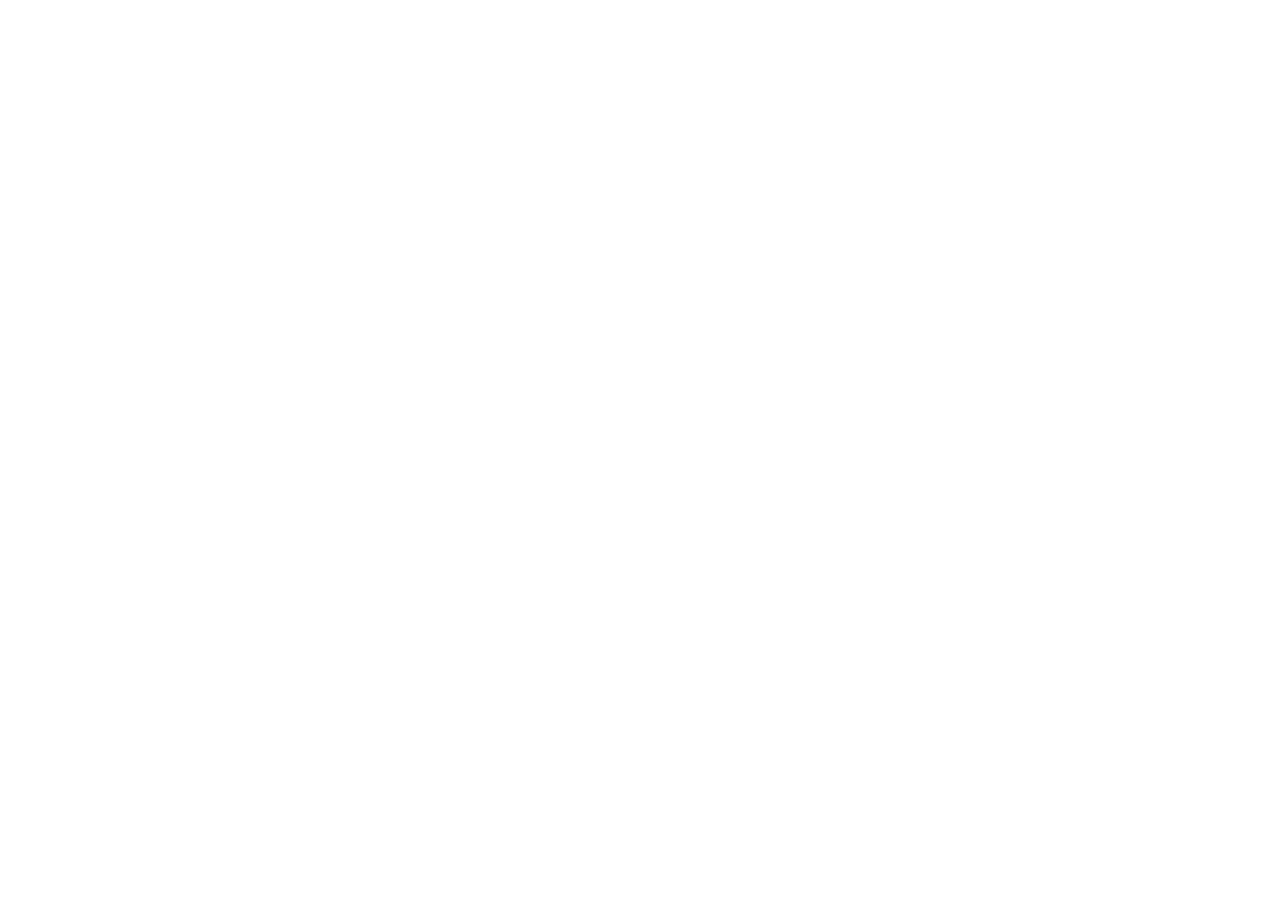
==== index.html @ c29ac459 "setup repo" ====
<!DOCTYPE html>
<html lang="en">

<head>
    <meta charset="UTF-8">
    <meta http-equiv="X-UA-Compatible" content="IE=edge">
    <meta name="viewport" content="width=device-width, initial-scale=1.0">
    <title>Document</title>
</head>

<body>

</body>

</html>
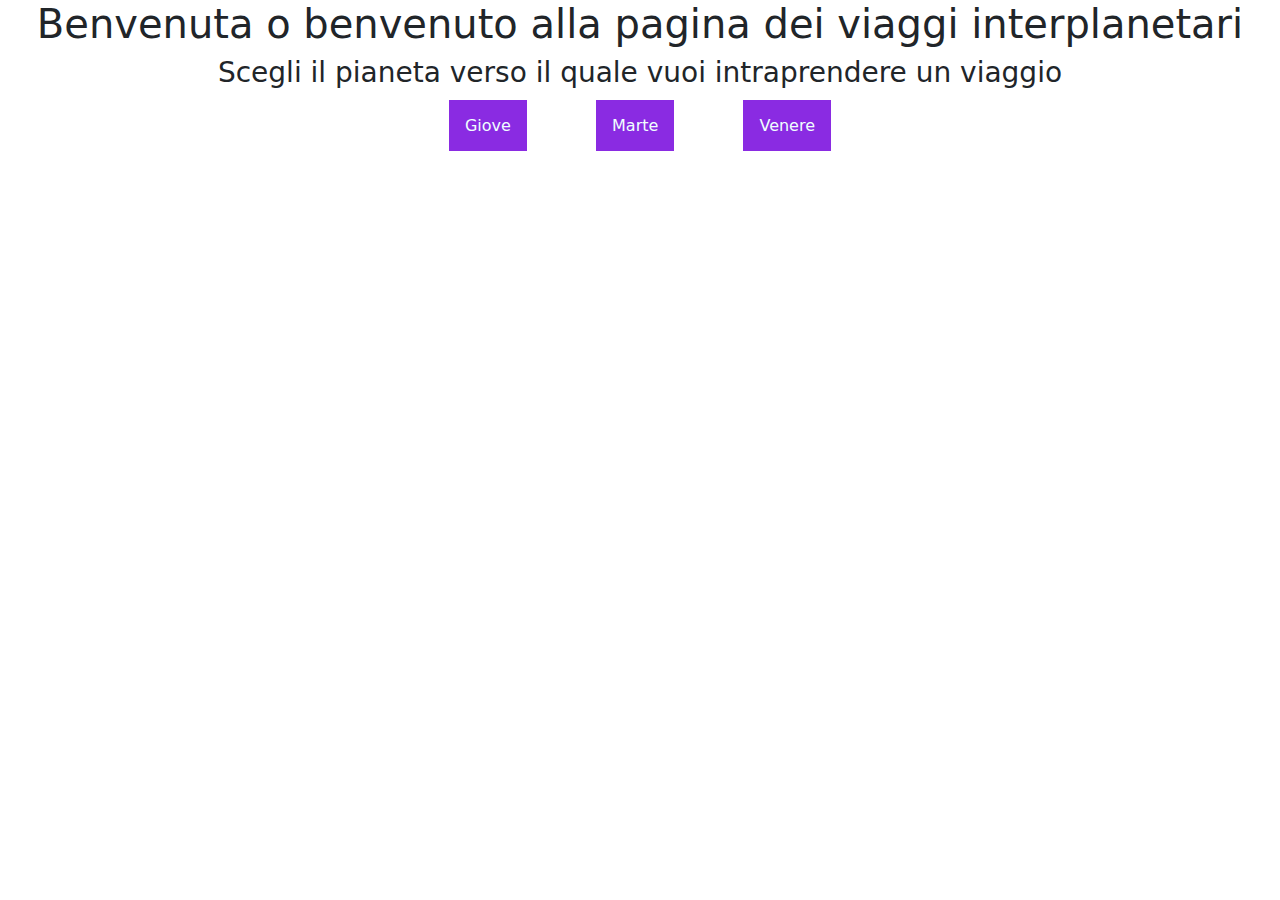
==== commit a0f2775a: "created base index page" ====
--- a/index.html
+++ b/index.html
@@ -5,11 +5,25 @@
     <meta charset="UTF-8">
     <meta http-equiv="X-UA-Compatible" content="IE=edge">
     <meta name="viewport" content="width=device-width, initial-scale=1.0">
-    <title>Document</title>
+
+    <link rel="stylesheet" href="./style/style.css">
+    <link rel="stylesheet" href="https://cdn.jsdelivr.net/npm/bootstrap@5.2.3/dist/css/bootstrap.min.css">
+
+    <title>PlanetsTravel</title>
 </head>
 
 <body>
-
+    <h1 class="text-center">
+        Benvenuta o benvenuto alla pagina dei viaggi interplanetari
+    </h1>
+    <h3 class="text-center mb-4">
+        Scegli il pianeta verso il quale vuoi intraprendere un viaggio
+    </h3>
+    <div class="links text-center m-auto">
+        <a href="giove.html">Giove</a>
+        <a href="marte.html">Marte</a>
+        <a href="venere.html">Venere</a>
+    </div>
 </body>
 
 </html>--- a/style/style.css
+++ b/style/style.css
@@ -0,0 +1,21 @@
+* {
+    padding: 0;
+    margin: 0;
+    box-sizing: border-box;
+}
+
+h1 {
+    color: red;
+}
+
+.links {
+    width: 100vw;
+}
+
+.links a {
+    background-color: blueviolet;
+    text-decoration: none;
+    color: azure;
+    padding: 1rem;
+    margin: 2rem;
+}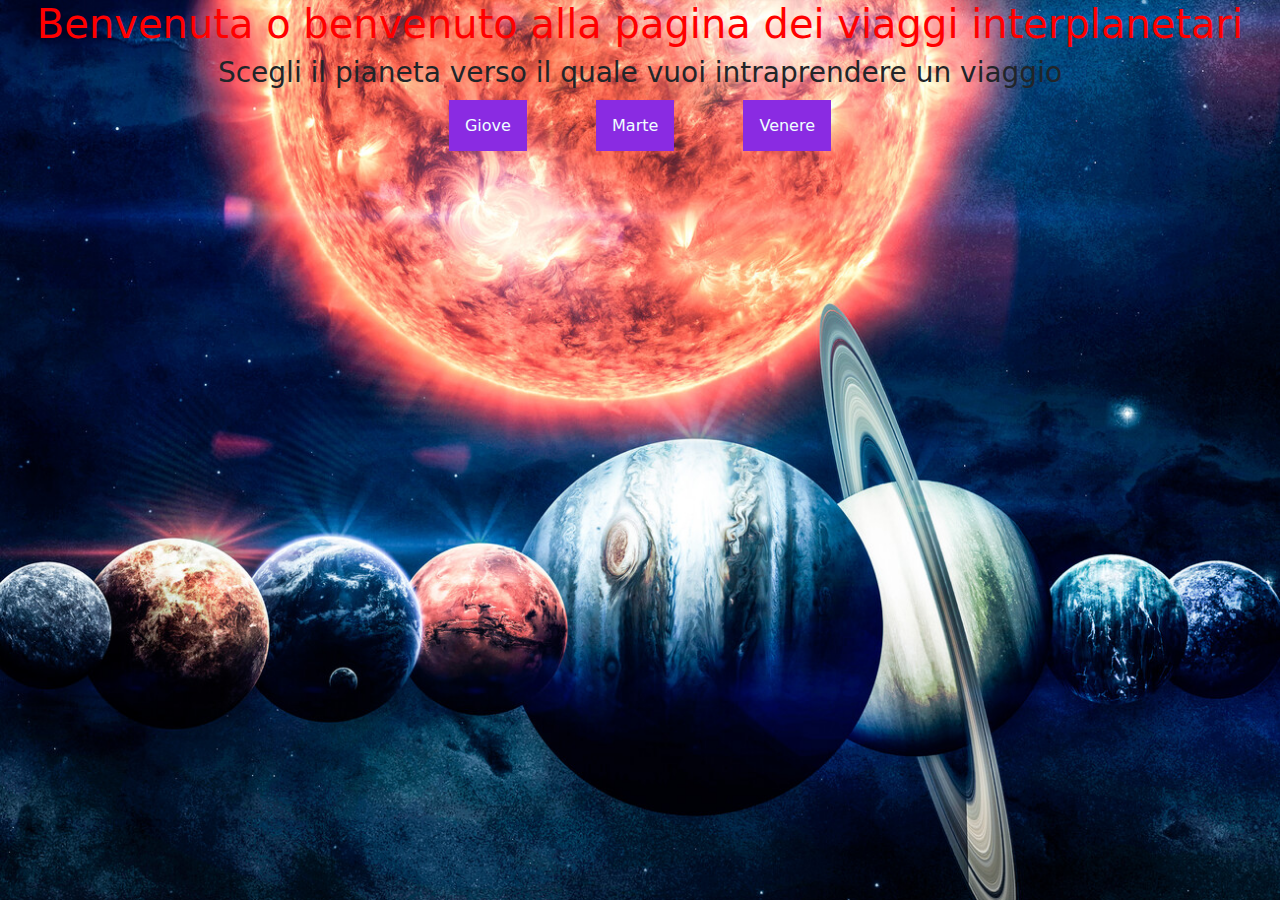
==== commit 80731d1d: "added background image to index page" ====
--- a/index.html
+++ b/index.html
@@ -6,8 +6,8 @@
     <meta http-equiv="X-UA-Compatible" content="IE=edge">
     <meta name="viewport" content="width=device-width, initial-scale=1.0">
 
+    <link rel="stylesheet" href="https://cdn.jsdelivr.net/npm/bootstrap@5.2.3/dist/css/bootstrap.min.css">
     <link rel="stylesheet" href="./style/style.css">
-    <link rel="stylesheet" href="https://cdn.jsdelivr.net/npm/bootstrap@5.2.3/dist/css/bootstrap.min.css">
 
     <title>PlanetsTravel</title>
 </head>
--- a/style/style.css
+++ b/style/style.css
@@ -2,6 +2,12 @@
     padding: 0;
     margin: 0;
     box-sizing: border-box;
+}
+
+body {
+    background-image: url('../imgs/solar-system.jpg');
+    background-repeat: no-repeat;
+    background-size: cover;
 }
 
 h1 {
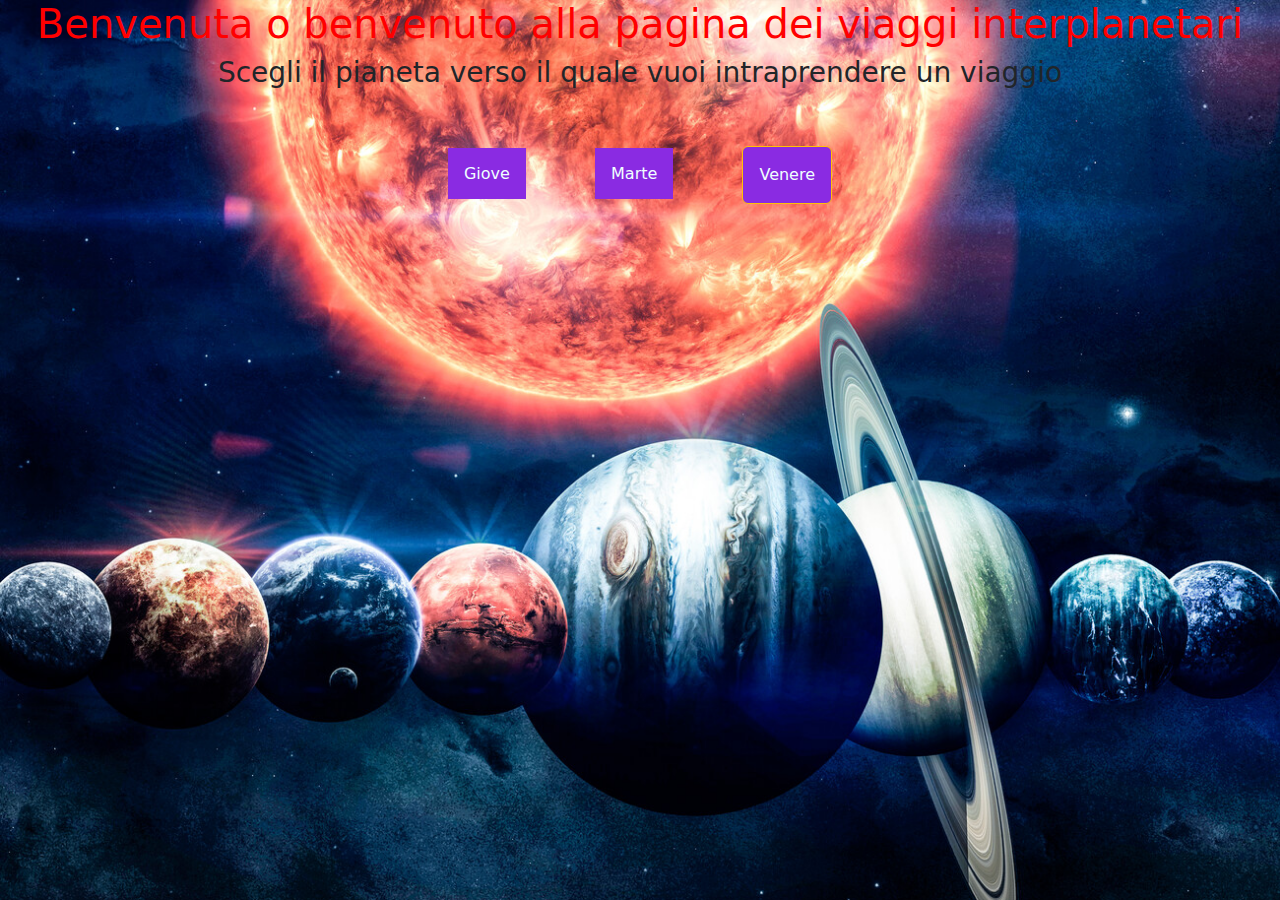
==== commit 1591e271: "changed title and class to venus" ====
--- a/index.html
+++ b/index.html
@@ -9,7 +9,7 @@
     <link rel="stylesheet" href="https://cdn.jsdelivr.net/npm/bootstrap@5.2.3/dist/css/bootstrap.min.css">
     <link rel="stylesheet" href="./style/style.css">
 
-    <title>PlanetsTravel</title>
+    <title>Interstellar Voyages</title>
 </head>
 
 <body>
@@ -22,7 +22,7 @@
     <div class="links text-center m-auto">
         <a href="giove.html">Giove</a>
         <a href="marte.html">Marte</a>
-        <a href="venere.html">Venere</a>
+        <a href="venere.html" class="btn btn-warning">Venere</a>
     </div>
 </body>
 
